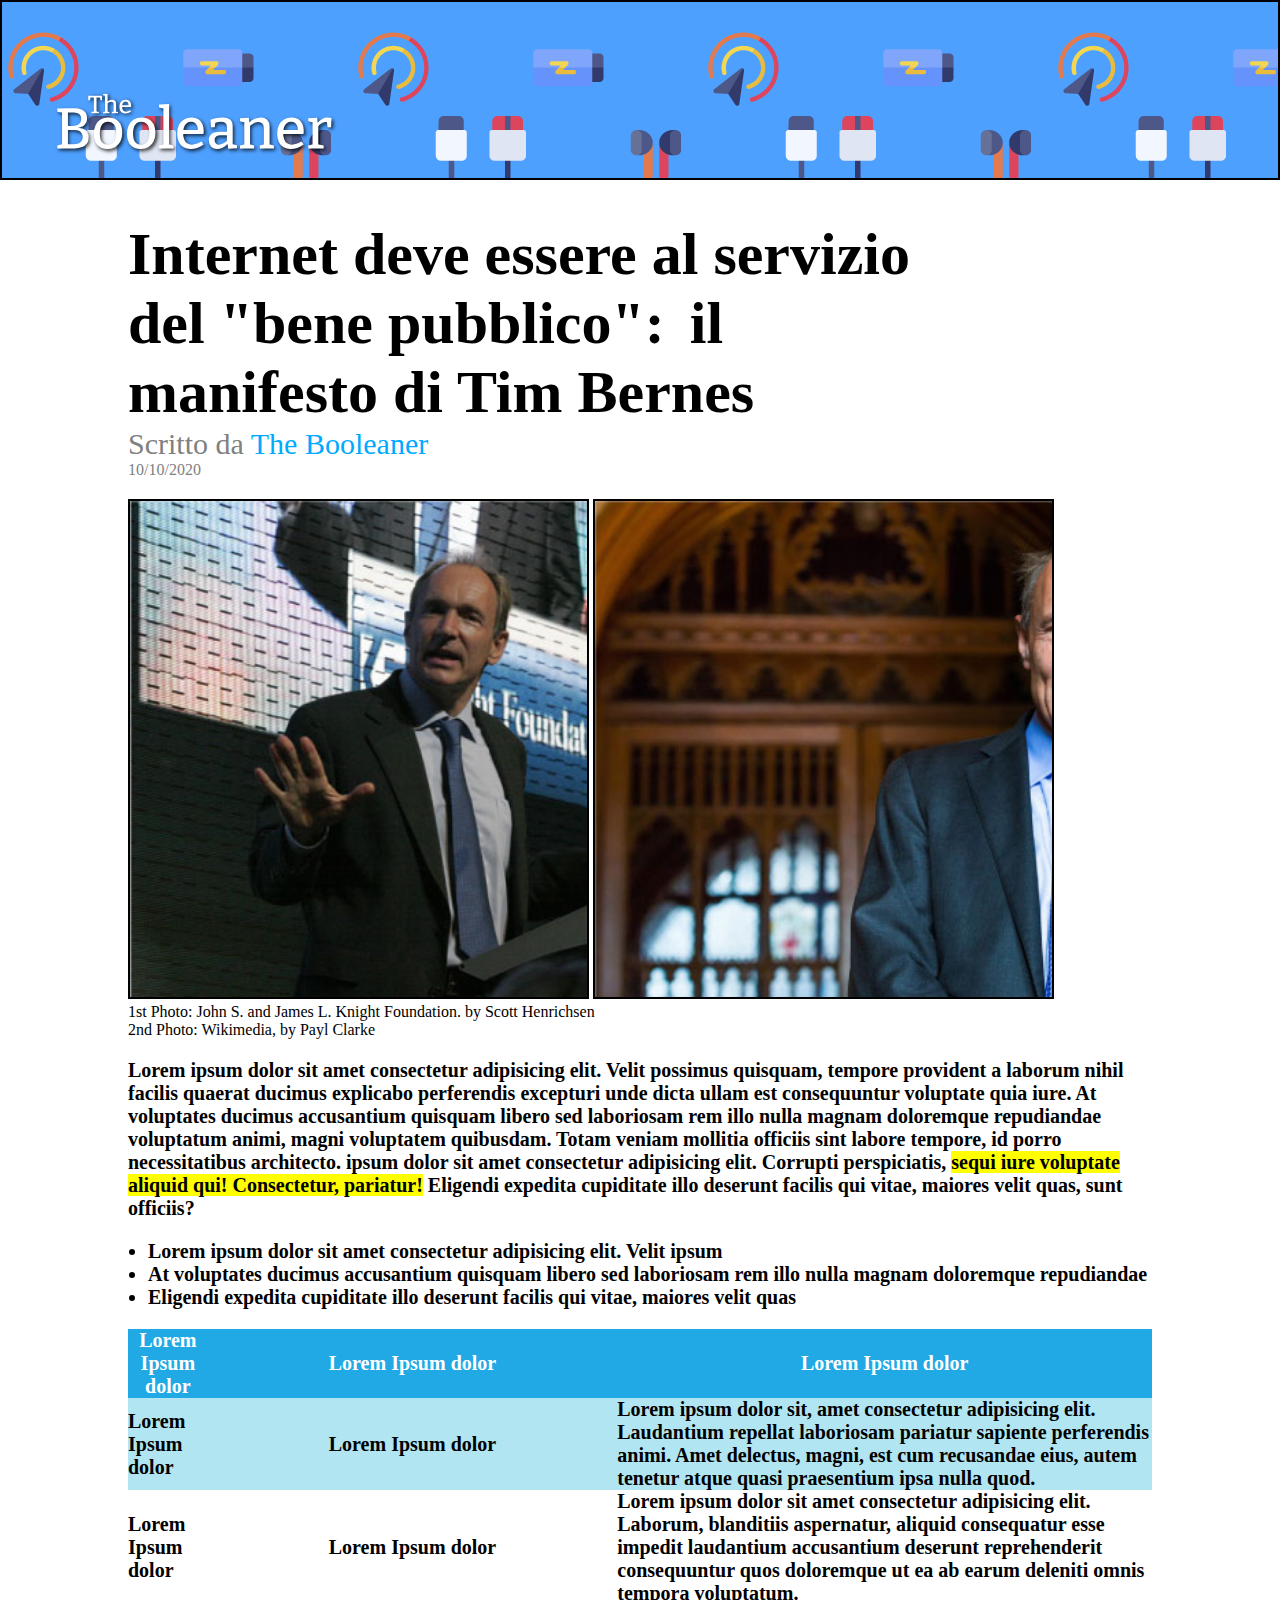
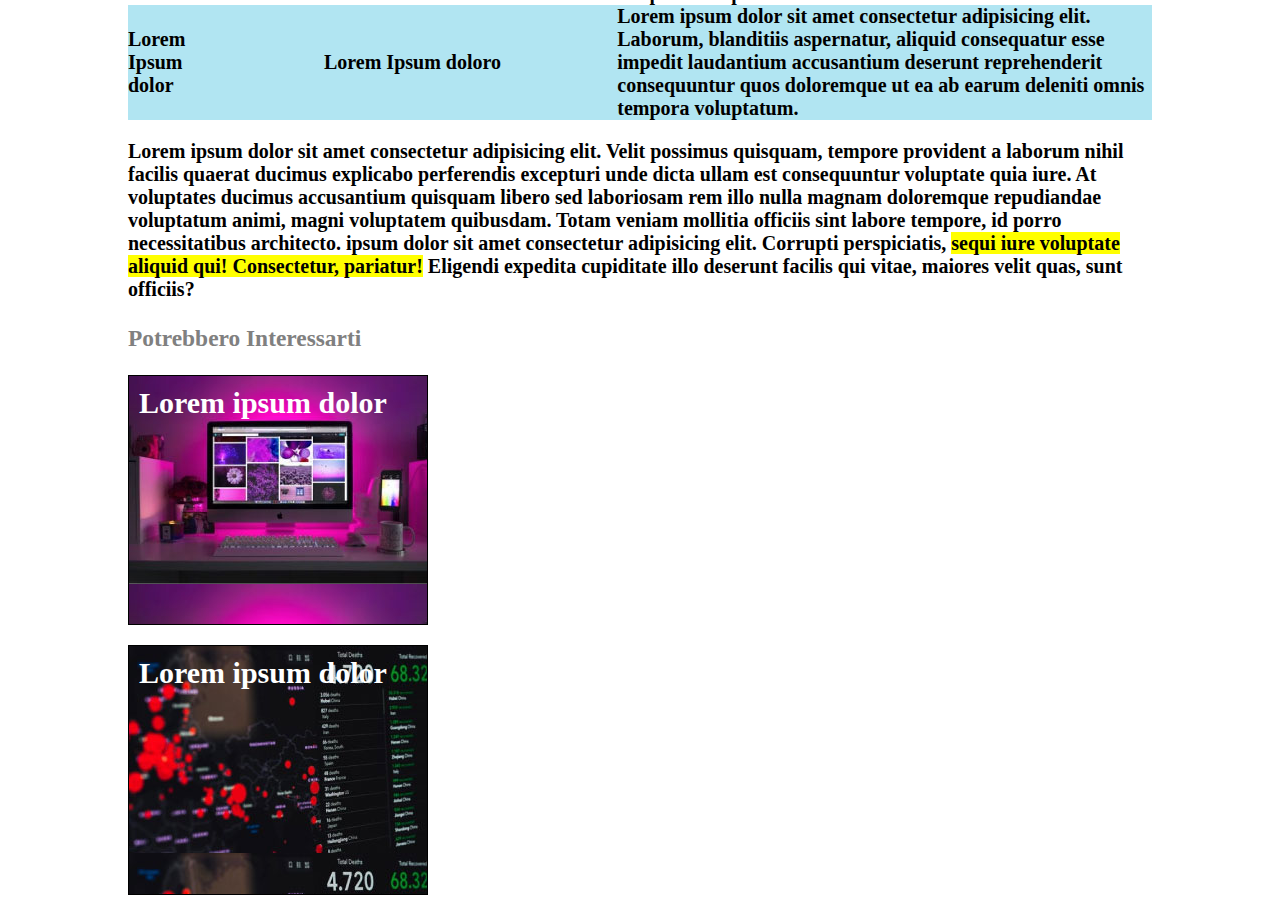
==== indexbonus.html @ 26442560 "Fine bonus" ====
<!DOCTYPE html>
<html lang="en">
<head>
    <meta charset="UTF-8">
    <meta name="viewport" content="width=device-width, initial-scale=1.0">
    <title>The booleaner bonus</title>
    <link rel="stylesheet" href="./css/stylebonus.css">
</head>
<body>
    <!-- Logo-background ripetuto e scritta -->
    <header>
        <div class="logocontainer">
           <img src="./img/logo.svg">
        </div>
    </header>
 <div class="contenitore">
        <!-- Titolo e sottotitolo -->
        <section>
            
            <h1>Internet deve essere al servizio del "bene pubblico": <span id="backspace"></span> il manifesto di Tim Bernes</h1>

            <div class="sottotitolo">Scritto da <span id="azzurro">The Booleaner</span>
            </div>
            <div class="datasottotitolo">
             10/10/2020   
            </div>
        </section>    
        <section id="dueimmagini">
            <!-- 2 Immagini -->
            <div class="imgbox uno">
            </div>

            <div class="imgbox due">
            </div>
            <div>
                1st Photo: John S. and James L. Knight Foundation. by Scott Henrichsen<br>
                2nd Photo: Wikimedia, by Payl Clarke
            </div>  
        </section>
    <main>
        <section>
            <p>Lorem ipsum dolor sit amet consectetur adipisicing elit. Velit possimus quisquam, tempore provident a laborum nihil facilis quaerat ducimus explicabo perferendis excepturi unde dicta ullam est consequuntur voluptate quia iure.
            At voluptates ducimus accusantium quisquam libero sed laboriosam rem illo nulla magnam doloremque repudiandae voluptatum animi, magni voluptatem quibusdam. Totam veniam mollitia officiis sint labore tempore, id porro necessitatibus architecto. ipsum dolor sit amet consectetur adipisicing elit. Corrupti perspiciatis,  <span id="evidenziato">sequi iure voluptate aliquid qui! Consectetur, pariatur!</span> Eligendi expedita cupiditate illo deserunt facilis qui vitae, maiores velit quas, sunt officiis?</p>
        </section>

        <div class="lista">
            <ul>
                <li>Lorem ipsum dolor sit amet consectetur adipisicing elit. Velit ipsum </li>
                <li>At voluptates ducimus accusantium quisquam libero sed laboriosam rem illo nulla magnam doloremque repudiandae</li>
                <li>Eligendi expedita cupiditate illo deserunt facilis qui vitae, maiores velit quas</li>
            </ul>
        </div>

        <!--tabella + testo-->
        <section>
            <table>
                <tr>
                    <th>Lorem Ipsum dolor</th>
                    <th>Lorem Ipsum dolor</th>
                    <th>Lorem Ipsum dolor</th>
                </tr>
    
                <tr class="backgroundchiaro">
                    <td>Lorem Ipsum dolor</td>
                    <td class="spostacolonna">Lorem Ipsum dolor</td>
                    <td>Lorem ipsum dolor sit, amet consectetur adipisicing elit. Laudantium repellat laboriosam pariatur sapiente perferendis animi. Amet delectus, magni, est cum recusandae eius, autem tenetur atque quasi praesentium ipsa nulla quod.</td>
                </tr>
    
                <tr>
                    <td>Lorem Ipsum dolor</td>
                    <td class="spostacolonna">Lorem Ipsum dolor</td>
                    <td>Lorem ipsum dolor sit amet consectetur adipisicing elit. Laborum, blanditiis aspernatur, aliquid consequatur esse impedit laudantium accusantium deserunt reprehenderit consequuntur quos doloremque ut ea ab earum deleniti omnis tempora voluptatum.</td>
                </tr>
    
                <tr class="backgroundchiaro">
                    <td>Lorem Ipsum dolor</td>
                    <td class="spostacolonna">Lorem Ipsum doloro</td>
                    <td>Lorem ipsum dolor sit amet consectetur adipisicing elit. Laborum, blanditiis aspernatur, aliquid consequatur esse impedit laudantium accusantium deserunt reprehenderit consequuntur quos doloremque ut ea ab earum deleniti omnis tempora voluptatum.</td>
                </tr>
            </table>
        </section>
        

        <section>
                <p>Lorem ipsum dolor sit amet consectetur adipisicing elit. Velit possimus quisquam, tempore provident a laborum nihil facilis quaerat ducimus explicabo perferendis excepturi unde dicta ullam est consequuntur voluptate quia iure.
                At voluptates ducimus accusantium quisquam libero sed laboriosam rem illo nulla magnam doloremque repudiandae voluptatum animi, magni voluptatem quibusdam. Totam veniam mollitia officiis sint labore tempore, id porro necessitatibus architecto. ipsum dolor sit amet consectetur adipisicing elit. Corrupti perspiciatis,  <span id="evidenziato">sequi iure voluptate aliquid qui! Consectetur, pariatur!</span> Eligendi expedita cupiditate illo deserunt facilis qui vitae, maiores velit quas, sunt officiis?</p>
        </section>

    <footer>
        <!--scritta con 2 immagini finali-->
        <h3>Potrebbero Interessarti</h3>
        <div class="footerbox tre">
            <h2>Lorem ipsum dolor</h2>
        </div>

        <div class="footerbox quattro">
            <h2>Lorem ipsum dolor</h2>
        </div>

    </footer>
    </main>
 </div>   
    
    
</body>
</html>
---- css/stylebonus.css ----
*{
    box-sizing: border-box;
    padding: 0;
}

body{
    margin: 0 auto;
    padding: 0
}

header{
    height: 180px;
    width: 100%;
    border: 2px solid black;
    background-color: rgb(78, 160, 255);
    
}

.logocontainer{
    height: 100%;
    width: 100%;
    background-image: url(../img/pattern.png);
}

div.logocontainer>img{
    height: 40%;
    width: 30%;
    margin: 90px 0 0 0;
}

/* 
Dal titolo in poi */

.contenitore{
    margin: 0 auto;
    max-width: 80%;
}

h1{
    font-size: 60px;
    margin-bottom: 0;
}

#backspace{
    margin-right: 10px;
}

.contenitore>section:first-child{
    max-width: 80%;
}

div.sottotitolo{
    font-size: 30px;
}

div.sottotitolo , .datasottotitolo{
    color: grey;
}

span#azzurro{
    color:rgb(0, 170, 255);
}

/* 2 immagini */

section#dueimmagini{
    margin-top: 20px;
}

div.imgbox{
    display: inline-block;
}

.imgbox{
    border: 2px solid black;
    height: 500px;
    width: 45%;
    background-size: cover;
}

.uno{
    background-image: url(../img/tim-1.jpg);
}

.due{
    background-image: url(../img/tim-2.jpg);
}

/* Testo evidenziato e ul */

main{
    font-size: 20px;
    font-weight: bold;
}

#evidenziato{
    background-color: yellow;
}

ul{
    margin-left: 20px;
}

/* Tabella */

table{
    width: 100%;
    border-spacing: 0;
}

tr:first-child{
    background-color:#20A9E5;
    color: white;
}



.spostacolonna{
    width: 40%;
    text-align: center;
}

.backgroundchiaro{
    background-color: #B1E5F2;
}

/* Scritta con 2 immagini */

footer>h3:first-child{
    color: grey;
}

.footerbox{
    border: 1px solid black;
    display: block;
    height: 250px;
    width: 300px;
    margin-bottom: 20px;
}

.tre{
    background-image: url(../img/monitor.jpg);
    color: white;  
}

.quattro{
    background-image: url(../img/graph.jpg);
    color: white;
}

div.footerbox>h2{
    margin: 10px 0 0 10px;
}
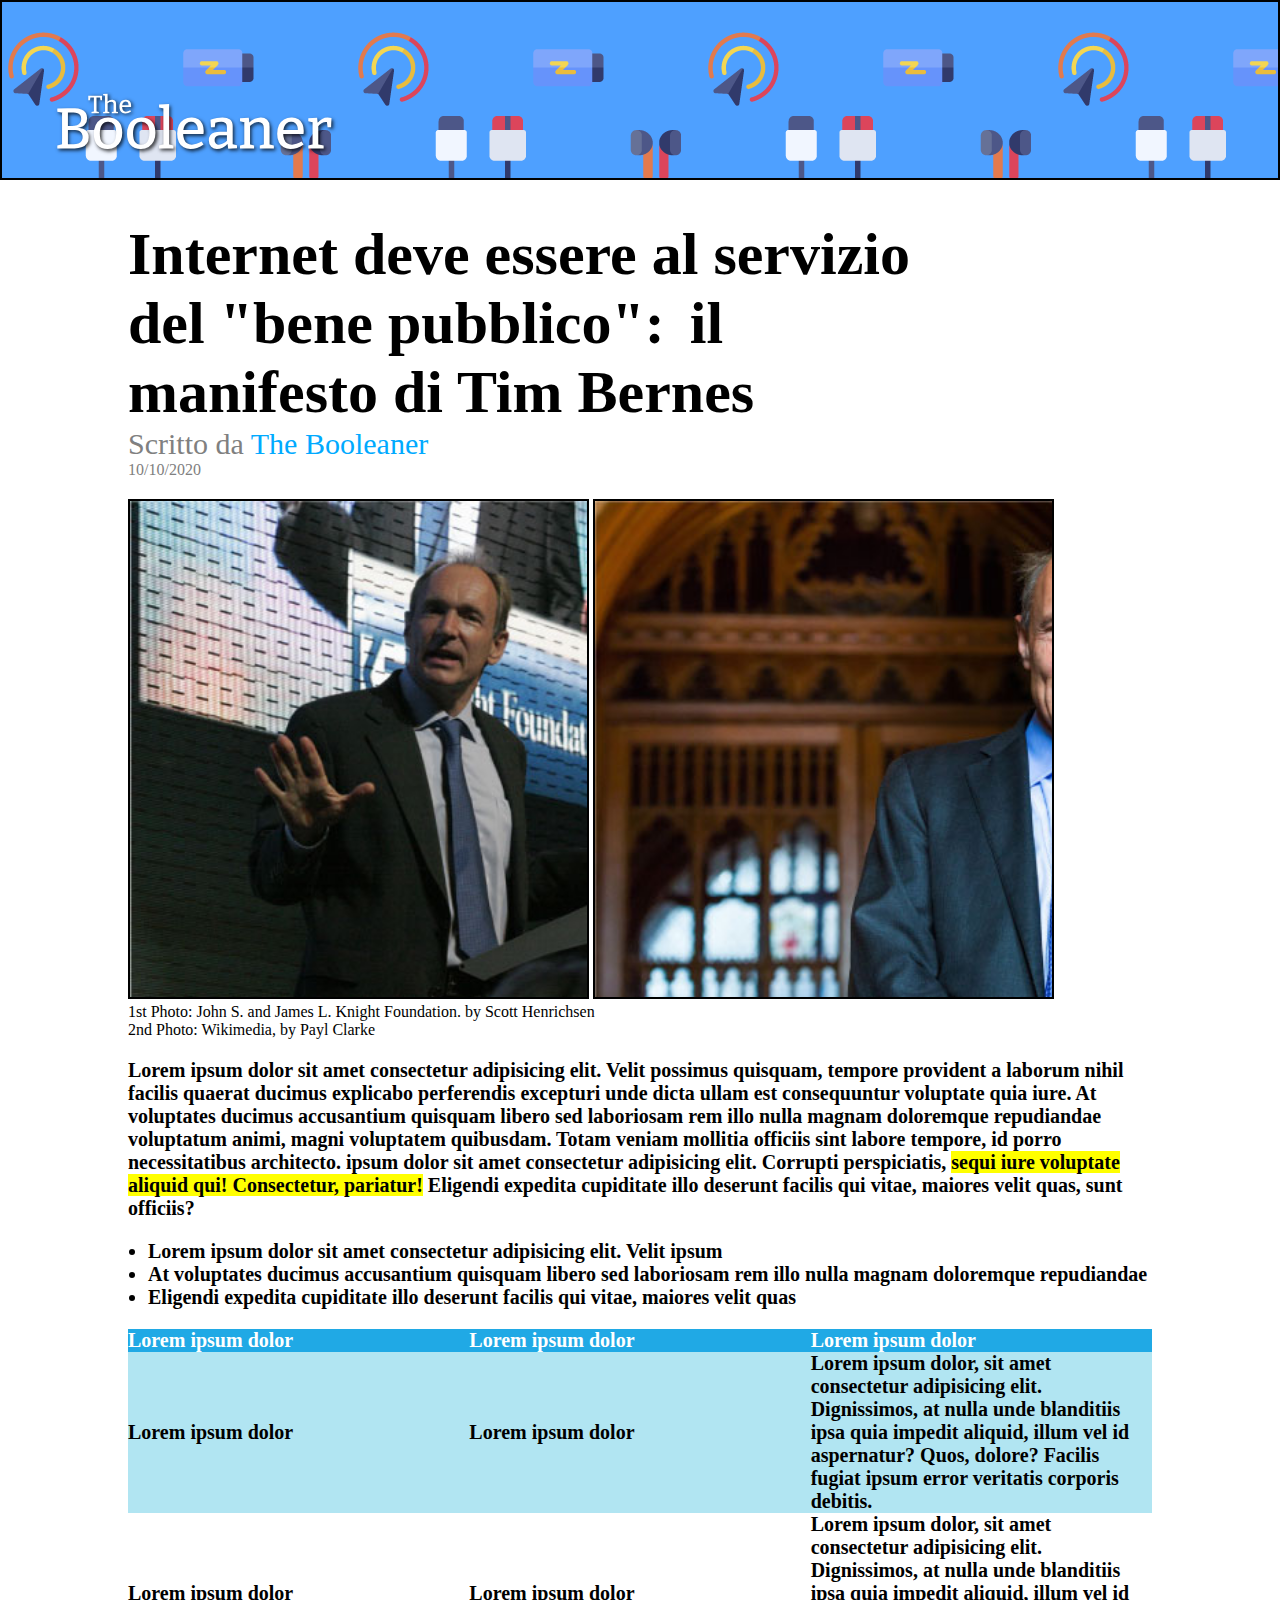
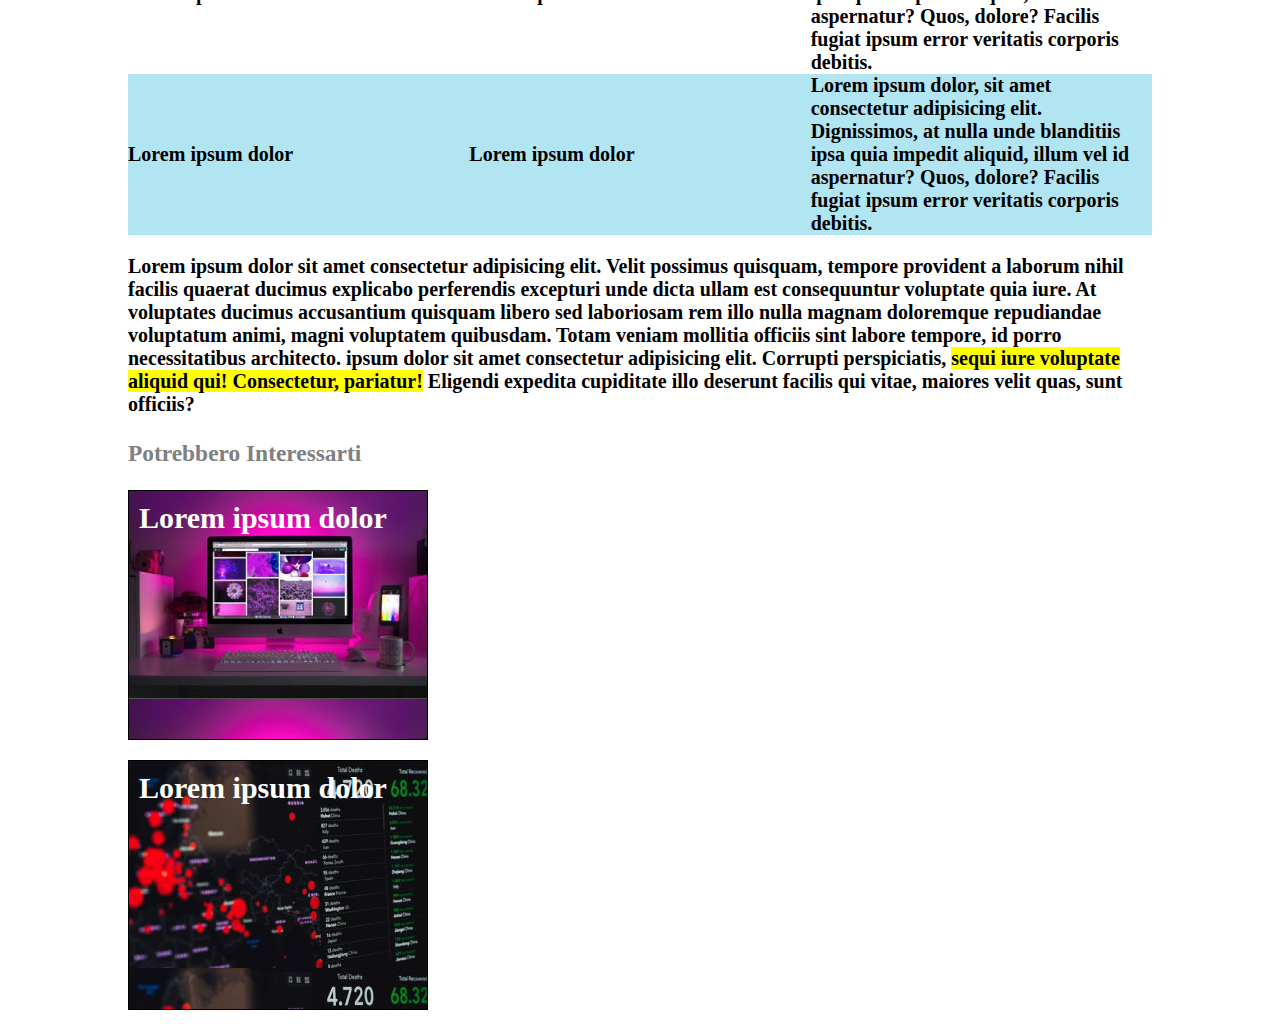
==== commit 8759c410: "Grid update" ====
--- a/indexbonus.html
+++ b/indexbonus.html
@@ -51,33 +51,30 @@
             </ul>
         </div>
 
-        <!--tabella + testo-->
+        <!--Grid + testo-->
         <section>
-            <table>
-                <tr>
-                    <th>Lorem Ipsum dolor</th>
-                    <th>Lorem Ipsum dolor</th>
-                    <th>Lorem Ipsum dolor</th>
-                </tr>
-    
-                <tr class="backgroundchiaro">
-                    <td>Lorem Ipsum dolor</td>
-                    <td class="spostacolonna">Lorem Ipsum dolor</td>
-                    <td>Lorem ipsum dolor sit, amet consectetur adipisicing elit. Laudantium repellat laboriosam pariatur sapiente perferendis animi. Amet delectus, magni, est cum recusandae eius, autem tenetur atque quasi praesentium ipsa nulla quod.</td>
-                </tr>
-    
-                <tr>
-                    <td>Lorem Ipsum dolor</td>
-                    <td class="spostacolonna">Lorem Ipsum dolor</td>
-                    <td>Lorem ipsum dolor sit amet consectetur adipisicing elit. Laborum, blanditiis aspernatur, aliquid consequatur esse impedit laudantium accusantium deserunt reprehenderit consequuntur quos doloremque ut ea ab earum deleniti omnis tempora voluptatum.</td>
-                </tr>
-    
-                <tr class="backgroundchiaro">
-                    <td>Lorem Ipsum dolor</td>
-                    <td class="spostacolonna">Lorem Ipsum doloro</td>
-                    <td>Lorem ipsum dolor sit amet consectetur adipisicing elit. Laborum, blanditiis aspernatur, aliquid consequatur esse impedit laudantium accusantium deserunt reprehenderit consequuntur quos doloremque ut ea ab earum deleniti omnis tempora voluptatum.</td>
-                </tr>
-            </table>
+            <div class="grid-container">
+                <div class="grid-row">
+                  <div class="grid-item">Lorem ipsum dolor</div>
+                  <div class="grid-item">Lorem ipsum dolor</div>
+                  <div class="grid-item">Lorem ipsum dolor</div>
+                </div>
+                <div class="grid-row azurino">
+                  <div class="grid-item ">Lorem ipsum dolor</div>
+                  <div class="grid-item">Lorem ipsum dolor</div>
+                  <div class="grid-item">Lorem ipsum dolor, sit amet consectetur adipisicing elit. Dignissimos, at nulla unde blanditiis ipsa quia impedit aliquid, illum vel id aspernatur? Quos, dolore? Facilis fugiat ipsum error veritatis corporis debitis.</div>
+                </div>
+                <div class="grid-row">
+                  <div class="grid-item">Lorem ipsum dolor</div>
+                  <div class="grid-item">Lorem ipsum dolor</div>
+                  <div class="grid-item">Lorem ipsum dolor, sit amet consectetur adipisicing elit. Dignissimos, at nulla unde blanditiis ipsa quia impedit aliquid, illum vel id aspernatur? Quos, dolore? Facilis fugiat ipsum error veritatis corporis debitis.</div>
+                </div>
+                <div class="grid-row azurino">
+                  <div class="grid-item">Lorem ipsum dolor</div>
+                  <div class="grid-item">Lorem ipsum dolor</div>
+                  <div class="grid-item">Lorem ipsum dolor, sit amet consectetur adipisicing elit. Dignissimos, at nulla unde blanditiis ipsa quia impedit aliquid, illum vel id aspernatur? Quos, dolore? Facilis fugiat ipsum error veritatis corporis debitis.</div>
+                </div>
+              </div>
         </section>
         
 
--- a/css/stylebonus.css
+++ b/css/stylebonus.css
@@ -101,28 +101,26 @@
     margin-left: 20px;
 }
 
-/* Tabella */
+/* Grid */
 
-table{
-    width: 100%;
-    border-spacing: 0;
-}
+.grid-container {
+    display: grid;  
+  }
+  
+  .grid-row {
+    display: grid;
+    grid-template-columns: repeat(3, 1fr);  
+    align-items: center;
+  }
 
-tr:first-child{
-    background-color:#20A9E5;
+  div.grid-container>div.grid-row:first-child{
     color: white;
-}
+    background-color: #20A9E5;
+  }
 
-
-
-.spostacolonna{
-    width: 40%;
-    text-align: center;
-}
-
-.backgroundchiaro{
+  .azurino{
     background-color: #B1E5F2;
-}
+  }
 
 /* Scritta con 2 immagini */
 
